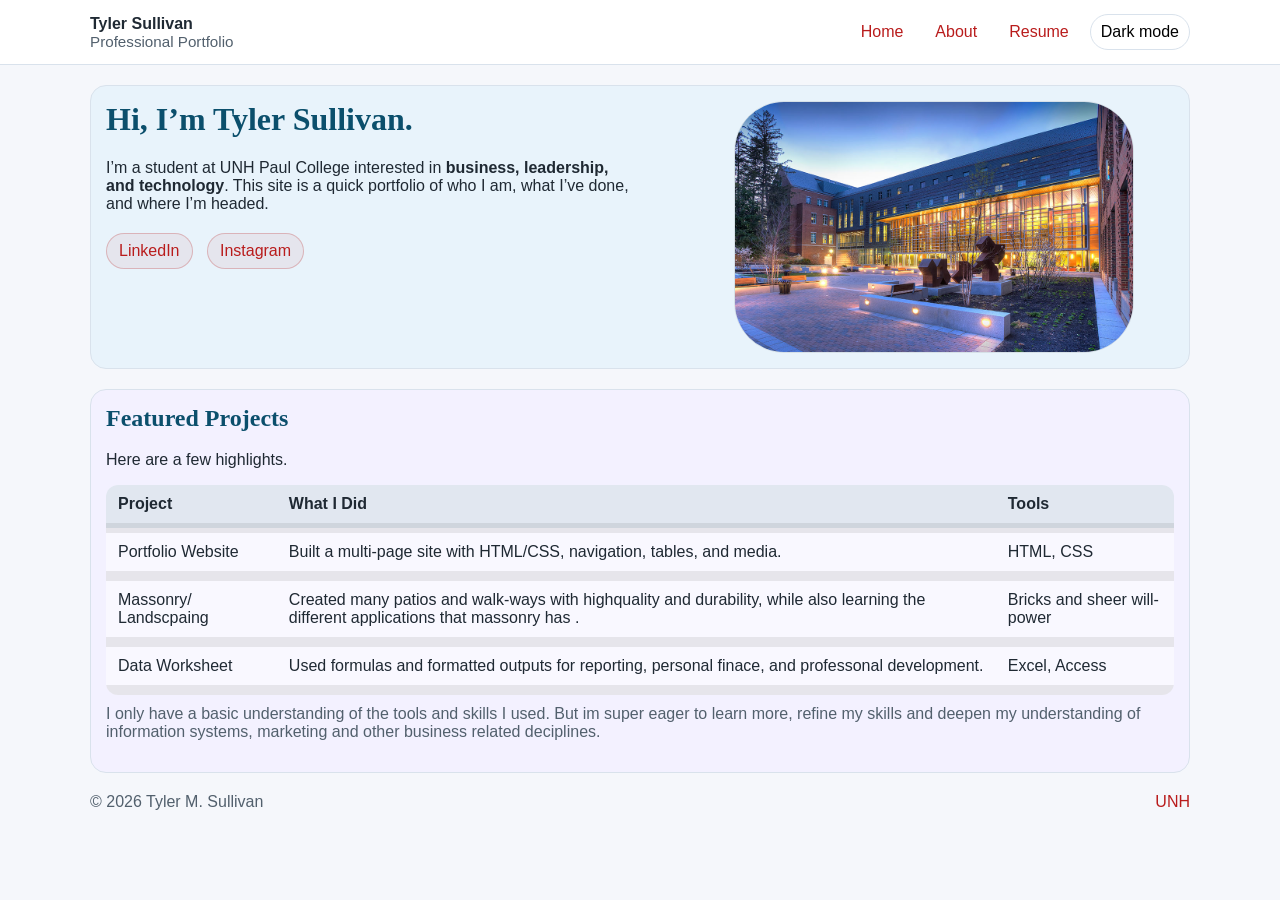
==== index.html @ c743d504 "Update and rename Index.html to index.html" ====
<!DOCTYPE html>
<html lang="en">
<head>
  <title> Tyler S Home</title>
  <link rel="stylesheet" href="style.css"/>
</head>
<body>

  <header class="site-header">
     <div class="container header-row">
      <div class="brand">
        <div class="brand__name">Tyler Sullivan</div>
        <div class="brand__tag">Professional Portfolio</div>
      </div>

        <nav class="nav" aria-label="Primary">
          <a class="nav__link is-active" href="index.html" aria-current="page">Home</a>
          <a class="nav__link" href="about.html">About</a>
          <a class="nav__link" href="resume.html">Resume</a>

          <button class="nav__button" id="themeToggle" type="button" aria-pressed="false">
            Dark mode
          </button>
        </nav>
      </div>
    </div>
  </header>

  <main id="main" class="container">
    <!-- DIV #1 -->
    <div class="hero bg-1 card">
      <div class="hero__text">
        <h1>Hi, I’m Tyler Sullivan.</h1>
        <p>
          I’m a student at UNH Paul College interested in <strong>business, leadership, and technology</strong>.
          This site is a quick portfolio of who I am, what I’ve done, and where I’m headed.
        </p>
        <p class="links">
          <a class="pill" href="https://www.linkedin.com/" target="_blank" rel="noopener noreferrer">LinkedIn</a>
          <a class="pill" href="https://www.instagram.com/" target="_blank" rel="noopener noreferrer">Instagram</a>
        </p>
      </div>

      <div class="hero__media">
        <img
          class="profile-img"
          src="Project_UNH-Peter-T-Paul-College_01.jpg"
          alt="UNH paul college picture"
        />
      </div>
    </div>

    <!-- DIV #2 -->
    <div class="card bg-2">
      <h2>Featured Projects </h2>
      <p>Here are a few highlights.</p>

      <table class="table">
        <thead>
          <tr>
            <th>Project</th>
            <th>What I Did</th>
            <th>Tools</th>
          </tr>
        </thead>
        <tbody>
          <tr>
            <td>Portfolio Website</td>
            <td>Built a multi-page site with HTML/CSS, navigation, tables, and media.</td>
            <td>HTML, CSS</td>
          </tr>
          <tr>
            <td>Massonry/ Landscpaing</td>
            <td>Created many patios and walk-ways with highquality and durability, while also learning the different applications that massonry has .</td>
            <td>Bricks and sheer will-power </td>
          </tr>
          <tr>
            <td>Data Worksheet</td>
            <td>Used formulas and formatted outputs for reporting, personal finace, and professonal development.</td>
            <td>Excel, Access</td>
          </tr>
        </tbody>
      </table>

      <p class="note">
        I only have a basic understanding of the tools and skills I used. But im super eager to learn more, refine my skills and deepen my understanding of information systems, marketing and other business related deciplines.
      </p>
    </div>
  </main>

  <footer class="site-footer">
    <div class="container footer-row">
      <div>© <span id="year"></span> Tyler M. Sullivan</div>
      <div class="footer-links">
        <a href="https://www.unh.edu/" target="_blank" rel="noopener noreferrer">UNH</a>
      </div>
    </div>
  </footer>

  
    <script>
    (function () {
      const yearEl = document.getElementById("year");
      if (yearEl) yearEl.textContent = new Date().getFullYear();

      const btn = document.getElementById("themeToggle");
      const key = "admn410_theme";
      const prefersDark = window.matchMedia && window.matchMedia("(prefers-color-scheme: dark)").matches;

      function setTheme(dark) {
        document.body.classList.toggle("theme-dark", dark);
        if (btn) btn.setAttribute("aria-pressed", String(dark));
        if (btn) btn.textContent = dark ? "Light mode" : "Dark mode";
      }

      const saved = localStorage.getItem(key);
      setTheme(saved ? saved === "dark" : prefersDark);

      if (btn) {
        btn.addEventListener("click", function () {
          const darkNow = !document.body.classList.contains("theme-dark");
          setTheme(darkNow);
          localStorage.setItem(key, darkNow ? "dark" : "light");
        });
      }
    })();
  </script>
</body>
</html>
---- style.css ----
:root {
  --bg: #f5f7fb;
  --card: #ffffff;
  --text: #1f2933;
  --muted: #52606d;

  --brand: #0b4f6c;
  --accent: #b91c1c;

  --bg1: #e8f3fb; /* background color #1 */
  --bg2: #f3f1ff; /* background color #2 */
  --bg3: #f7fff0; /* background color #3 */

  --border: #d9e2ec;
  

  --radius: 16px;
}

* { box-sizing: border-box; }

html, body {
  margin: 0;
  padding: 0;
}

body {
  font-family: Arial, Helvetica, sans-serif; 
  background: var(--bg);
  color: var(--text);
  
}

h1, h2, h3 {
  font-family: Georgia, "Times New Roman", serif; /* font #2 */
  color: var(--brand); /* font color #1 */
  margin-top: 0;
}

a {
  color: var(--accent); /* font color #2 */
  text-decoration: none;
}

a:hover {
  text-decoration: underline;
}

.container {
  width: min(1100px, 92%);
  margin: 0 auto;
}

/* ========== Accessibility ========== */
.skip-link {
  position: absolute;
  left: -999px;
  top: 10px;
  background: #000;
  color: #fff;
  padding: 8px 10px;
  border-radius: 8px;
  z-index: 999;
}

.skip-link:focus {
  left: 10px;
}

/* ========== Header / Nav ========== */
.site-header {
  position: sticky;
  top: 0;
  z-index: 50;
  background: var(--card);
  border-bottom: 1px solid var(--border);
}

.header-row {
  display: flex;
  align-items: center;
  justify-content: space-between;
  gap: 16px;
  padding: 14px 0;
}

.brand__name {
  font-weight: 800;
  color: var(--text);
  display: block;
}

.brand__tag {
  font-size: 0.95rem;
  color: var(--muted);
  display: block;
}

.nav {
  display: flex;
  align-items: center;
  gap: 10px;
  flex-wrap: wrap;
}

.nav__link {
  padding: 8px 10px;
  border-radius: 999px;
  border: 1px solid transparent;
}

}

.nav__link.is-active {
  background: rgba(11,79,108,0.10);
  border-color: rgba(11,79,108,0.25);
}

.nav__button {
  padding: 8px 10px;
  border-radius: 999px;
  border: 1px solid var(--border);
  background: var(--card);
  cursor: pointer;
  font: inherit;
}

.nav__button:hover {
  filter: brightness(0.98);
}

/* ========== Layout Blocks ========== */
.card {
  background: var(--card);
  border: 1px solid var(--border);
  border-radius: var(--radius);
  box-shadow: var(--shadow);
  padding: 15px;
  margin: 20px 0;
}

.bg-1 { background: var(--bg1); }
.bg-2 { background: var(--bg2); }
.bg-3 { background: var(--bg3); }

.hero {
  display: grid;
  grid-template-columns: 1.2fr 1fr;
  gap: 100px;
  align-items: margin-left;
}

.hero__text p { color: var(--text); }

.links { margin: 20px 0 0; }

.pill {
  display: inline-block;
  padding: 8px 12px;
  border-radius: 999px;
  border: 1px solid rgba(185,28,28,0.25);
  background: rgba(185,28,28,0.06);
  margin-right: 10px;
}

.pill:hover {
  text-decoration: none;
  border-color: rgba(185,28,28,0.45);
}


.profile-img,.content-img {
  width: 400px;
  height: center;
  border-radius: 50px;
  border: 1px solid rgba(0,0,0,0.08);
  display: block;
}
.content-imgr
{
  width: 500px;
  transform: rotate(270deg);
  height: 900px;
  border-radius: 50px;
  border: 1px solid rgba(0,0,0,0.08);
  display: block;
  margin: 0 auto;
}

.grid {
  display: grid;
  grid-template-columns: 1fr 1fr;
  gap: 8px;
}

/* ========== Tables ========== */
.table {
  width: 100%;
  border-collapse: collapse;
  margin-top: 10px;
  background: rgba(255,255,255,0.55);
  border-radius: 12px;
  overflow: hidden;
}

.table th, .table td {
  border-bottom: 10px solid rgba(0,0,0,0.08);
  padding: 10px 12px;
  text-align: left;
  vertical-align: 10px top;
}

.table th {
  background: rgba(11,79,108,0.10);
  color: var(--text);
}

.table tr:hover td {
  background: rgba(10,0,0,0.03);
}

/* ========== Lists ========== */
.list {
  margin: 8px 0 0;
}

.note {
  color: var(--muted);
  margin-top: 10px;
}

/* ========== Video Embed ========== */
.video-wrap { width: 100%; aspect-ratio: 16 / 9; position: relative; }
.video-wrap iframe { position: absolute; inset: 0; width: 100%; height: 100%; border: 0; }




}

/* ========== Footer ========== */
.site-footer {
  margin-top: 30px;
  padding: 18px 0;
  border-top: 5px solid var(--border);
  background: var(--card);
}

.footer-row {
  display: flex;
  justify-content: space-between;
  gap: 12px;
  flex-wrap: wrap;
  color: var(--muted);
}

.footer-links a {
  margin-left: 10px;
}


.theme-dark {
  --bg: #0b1220;
  --card: #111a2e;
  --text: #e5e7eb;
  --muted: #b6c2cf;

  --brand: #7dd3fc;
  --accent: #fca5a5;

  --bg1: rgba(125,211,252,0.08);
  --bg2: rgba(167,139,250,0.08);
  --bg3: rgba(134,239,172,0.08);

  --border: rgba(255,255,255,0.10);
  --shadow: 0 10px 30px rgba(0,0,0,0.35);
}


@media (max-width: 900px) {
  .hero { grid-template-columns: 1fr; }
  .grid { grid-template-columns: 1fr; }
}
.index
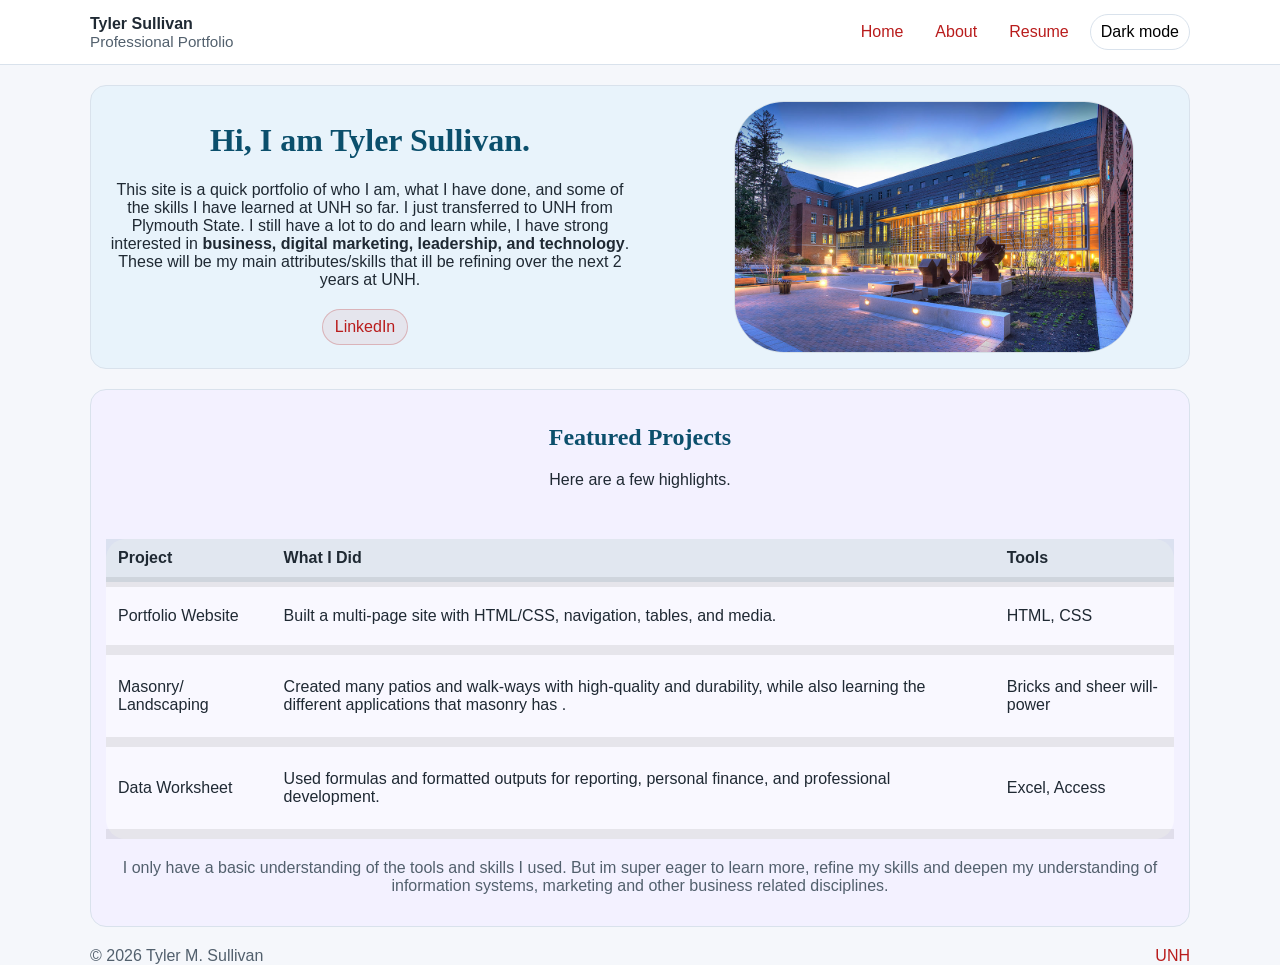
==== commit d0db1703: "Add files via upload" ====
--- a/index.html
+++ b/index.html
@@ -1,7 +1,7 @@
 <!DOCTYPE html>
 <html lang="en">
 <head>
-  <title> Tyler S Home</title>
+  <title> Tyler Sullivan Home</title>
   <link rel="stylesheet" href="style.css"/>
 </head>
 <body>
@@ -27,17 +27,17 @@
   </header>
 
   <main id="main" class="container">
-    <!-- DIV #1 -->
+    <!-- section 1 -->
     <div class="hero bg-1 card">
       <div class="hero__text">
-        <h1>Hi, I’m Tyler Sullivan.</h1>
+        <h1>Hi, I am Tyler Sullivan.</h1>
         <p>
-          I’m a student at UNH Paul College interested in <strong>business, leadership, and technology</strong>.
-          This site is a quick portfolio of who I am, what I’ve done, and where I’m headed.
+          This site is a quick portfolio of who I am, what I have done, and some of the skills I have learned at UNH so far. I just transferred to UNH from Plymouth State. I still have a lot to do and learn while, I have strong interested in <strong>business, digital marketing, leadership, and technology</strong>. These will be my main attributes/skills that ill be refining over the next 2 years at UNH. 
+          
         </p>
         <p class="links">
-          <a class="pill" href="https://www.linkedin.com/" target="_blank" rel="noopener noreferrer">LinkedIn</a>
-          <a class="pill" href="https://www.instagram.com/" target="_blank" rel="noopener noreferrer">Instagram</a>
+          <a class="pill" href="https://www.linkedin.com/in/tyler-sullivan-729344290" target="_blank" rel="noopener noreferrer">LinkedIn</a>
+        
         </p>
       </div>
 
@@ -50,7 +50,7 @@
       </div>
     </div>
 
-    <!-- DIV #2 -->
+    <!-- section 2-->
     <div class="card bg-2">
       <h2>Featured Projects </h2>
       <p>Here are a few highlights.</p>
@@ -70,20 +70,20 @@
             <td>HTML, CSS</td>
           </tr>
           <tr>
-            <td>Massonry/ Landscpaing</td>
-            <td>Created many patios and walk-ways with highquality and durability, while also learning the different applications that massonry has .</td>
+            <td>Masonry/ Landscaping</td>
+            <td>Created many patios and walk-ways with high-quality and durability, while also learning the different applications that masonry has .</td>
             <td>Bricks and sheer will-power </td>
           </tr>
           <tr>
             <td>Data Worksheet</td>
-            <td>Used formulas and formatted outputs for reporting, personal finace, and professonal development.</td>
+            <td>Used formulas and formatted outputs for reporting, personal finance, and professional development.</td>
             <td>Excel, Access</td>
           </tr>
         </tbody>
       </table>
 
       <p class="note">
-        I only have a basic understanding of the tools and skills I used. But im super eager to learn more, refine my skills and deepen my understanding of information systems, marketing and other business related deciplines.
+        I only have a basic understanding of the tools and skills I used. But im super eager to learn more, refine my skills and deepen my understanding of information systems, marketing and other business related disciplines.
       </p>
     </div>
   </main>
--- a/style.css
+++ b/style.css
@@ -7,9 +7,9 @@
   --brand: #0b4f6c;
   --accent: #b91c1c;
 
-  --bg1: #e8f3fb; /* background color #1 */
-  --bg2: #f3f1ff; /* background color #2 */
-  --bg3: #f7fff0; /* background color #3 */
+  --bg1: #e8f3fb; 
+  --bg2: #f3f1ff; 
+  --bg3: #f7fff0; 
 
   --border: #d9e2ec;
   
@@ -21,7 +21,7 @@
 
 html, body {
   margin: 0;
-  padding: 0;
+  padding: 40;
 }
 
 body {
@@ -32,13 +32,13 @@
 }
 
 h1, h2, h3 {
-  font-family: Georgia, "Times New Roman", serif; /* font #2 */
-  color: var(--brand); /* font color #1 */
-  margin-top: 0;
+  font-family: Georgia, "Times New Roman", serif;
+  color: var(--brand); 
+  margin-top: 60;
 }
 
 a {
-  color: var(--accent); /* font color #2 */
+  color: var(--accent);
   text-decoration: none;
 }
 
@@ -51,23 +51,8 @@
   margin: 0 auto;
 }
 
-/* ========== Accessibility ========== */
-.skip-link {
-  position: absolute;
-  left: -999px;
-  top: 10px;
-  background: #000;
-  color: #fff;
-  padding: 8px 10px;
-  border-radius: 8px;
-  z-index: 999;
-}
-
-.skip-link:focus {
-  left: 10px;
-}
-
-/* ========== Header / Nav ========== */
+
+
 .site-header {
   position: sticky;
   top: 0;
@@ -134,9 +119,9 @@
   background: var(--card);
   border: 1px solid var(--border);
   border-radius: var(--radius);
-  box-shadow: var(--shadow);
   padding: 15px;
   margin: 20px 0;
+  text-align: center;
 }
 
 .bg-1 { background: var(--bg1); }
@@ -150,7 +135,8 @@
   align-items: margin-left;
 }
 
-.hero__text p { color: var(--text); }
+.hero__text p { color: var(--text);
+text-align: center; }
 
 .links { margin: 20px 0 0; }
 
@@ -189,25 +175,26 @@
 
 .grid {
   display: grid;
-  grid-template-columns: 1fr 1fr;
-  gap: 8px;
+  grid-template-columns: 5fr 5fr;
+  gap: 30px;
 }
 
 /* ========== Tables ========== */
 .table {
   width: 100%;
+  height: 300px;
   border-collapse: collapse;
-  margin-top: 10px;
+  margin-top: 50px;
   background: rgba(255,255,255,0.55);
-  border-radius: 12px;
-  overflow: hidden;
+  border-radius: 20px;
+  
 }
 
 .table th, .table td {
   border-bottom: 10px solid rgba(0,0,0,0.08);
   padding: 10px 12px;
   text-align: left;
-  vertical-align: 10px top;
+  vertical-align: 10px center;
 }
 
 .table th {
@@ -221,12 +208,15 @@
 
 /* ========== Lists ========== */
 .list {
-  margin: 8px 0 0;
+  margin: 30px 0 0;
+  gap: 50px;
+  text-align: margin-left;
 }
 
 .note {
   color: var(--muted);
-  margin-top: 10px;
+  margin-top: 20px;
+  text-align: center;
 }
 
 /* ========== Video Embed ========== */
@@ -240,16 +230,18 @@
 
 /* ========== Footer ========== */
 .site-footer {
-  margin-top: 30px;
+  
+  margin-top: 180px;
   padding: 18px 0;
-  border-top: 5px solid var(--border);
-  background: var(--card);
+  border-top: 80px solid var(--border);
+  background: var(--card);
+  bottom: 100%;
 }
 
 .footer-row {
   display: flex;
   justify-content: space-between;
-  gap: 12px;
+  gap: 50px;
   flex-wrap: wrap;
   color: var(--muted);
 }
@@ -273,7 +265,7 @@
   --bg3: rgba(134,239,172,0.08);
 
   --border: rgba(255,255,255,0.10);
-  --shadow: 0 10px 30px rgba(0,0,0,0.35);
+
 }
 
 
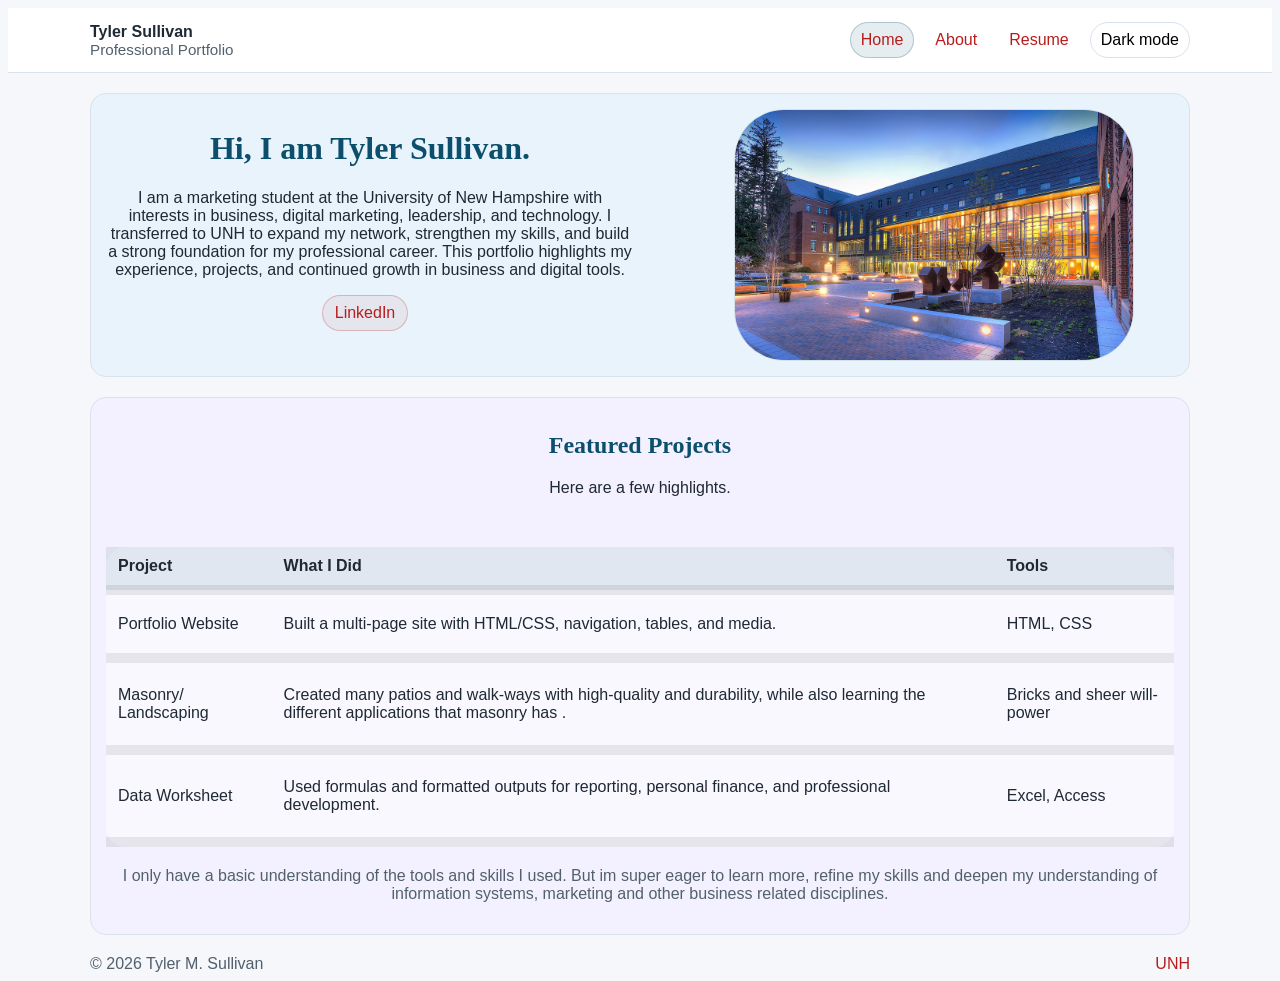
==== commit d48233eb: "Add files via upload" ====
--- a/index.html
+++ b/index.html
@@ -32,7 +32,7 @@
       <div class="hero__text">
         <h1>Hi, I am Tyler Sullivan.</h1>
         <p>
-          This site is a quick portfolio of who I am, what I have done, and some of the skills I have learned at UNH so far. I just transferred to UNH from Plymouth State. I still have a lot to do and learn while, I have strong interested in <strong>business, digital marketing, leadership, and technology</strong>. These will be my main attributes/skills that ill be refining over the next 2 years at UNH. 
+          I am a marketing student at the University of New Hampshire with interests in business, digital marketing, leadership, and technology. I transferred to UNH to expand my network, strengthen my skills, and build a strong foundation for my <stong> professional career.</stong> This portfolio highlights my experience, projects, and continued growth in business and digital tools.
           
         </p>
         <p class="links">
--- a/style.css
+++ b/style.css
@@ -19,10 +19,8 @@
 
 * { box-sizing: border-box; }
 
-html, body {
-  margin: 0;
-  padding: 40;
-}
+
+
 
 body {
   font-family: Arial, Helvetica, sans-serif; 
@@ -34,7 +32,7 @@
 h1, h2, h3 {
   font-family: Georgia, "Times New Roman", serif;
   color: var(--brand); 
-  margin-top: 60;
+
 }
 
 a {
@@ -94,7 +92,6 @@
   border: 1px solid transparent;
 }
 
-}
 
 .nav__link.is-active {
   background: rgba(11,79,108,0.10);
@@ -135,7 +132,7 @@
   align-items: margin-left;
 }
 
-.hero__text p { color: var(--text);
+.hero__text p { color: var(--text);}
 text-align: center; }
 
 .links { margin: 20px 0 0; }
